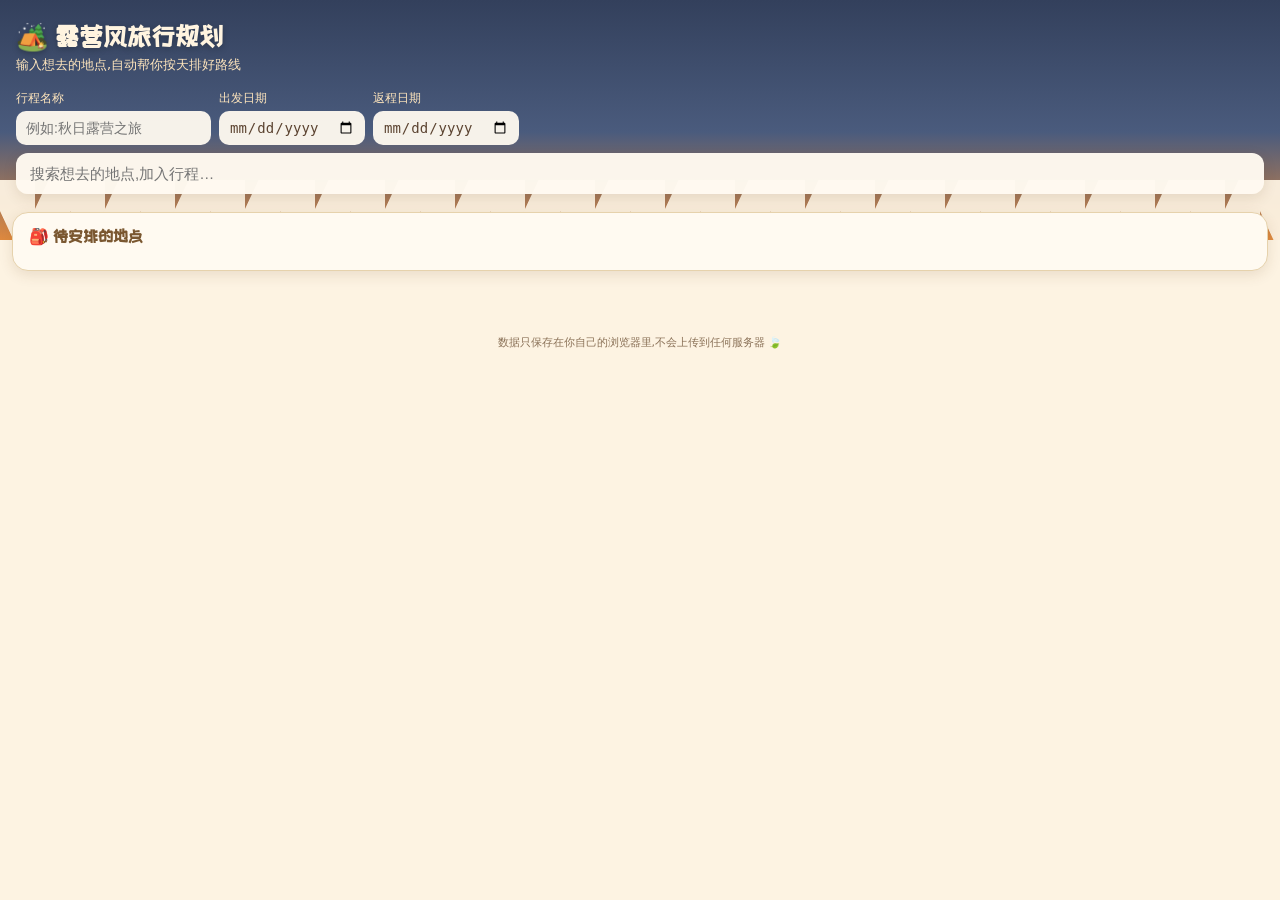
==== yuru-travel-planner/index.html @ 56dd4b8e "Initial commit: map app and travel planner" ====
<!doctype html>
<html lang="zh">
<head>
<meta charset="utf-8" />
<meta name="viewport" content="width=device-width, initial-scale=1, viewport-fit=cover, maximum-scale=1" />
<title>露营风旅行规划</title>

<link rel="manifest" href="manifest.json" />
<link rel="apple-touch-icon" href="icons/apple-touch-icon.png" />
<meta name="apple-mobile-web-app-capable" content="yes" />
<meta name="apple-mobile-web-app-status-bar-style" content="black-translucent" />
<meta name="theme-color" content="#a8763e" />

<link href="https://fonts.googleapis.com/css2?family=ZCOOL+KuaiLe&display=swap" rel="stylesheet" />
<link href="https://api.mapbox.com/mapbox-gl-js/v3.6.0/mapbox-gl.css" rel="stylesheet" />
<script src="https://api.mapbox.com/mapbox-gl-js/v3.6.0/mapbox-gl.js"></script>
<link rel="stylesheet" href="style.css" />
</head>
<body>

<header id="hero">
  <div id="hero-content">
    <h1>🏕️ 露营风旅行规划</h1>
    <p class="tagline">输入想去的地点,自动帮你按天排好路线</p>

    <div class="field-row">
      <label>行程名称
        <input id="trip-name" type="text" placeholder="例如:秋日露营之旅" />
      </label>
      <label>出发日期
        <input id="start-date" type="date" />
      </label>
      <label>返程日期
        <input id="end-date" type="date" />
      </label>
    </div>

    <div id="search-row">
      <input id="search-input" type="text" placeholder="搜索想去的地点,加入行程…" autocomplete="off" />
      <div id="suggestions"></div>
    </div>
  </div>
</header>

<section id="pool-section">
  <div class="card">
    <h2>🎒 待安排的地点</h2>
    <div id="pool-list"></div>
    <p class="empty-hint" id="pool-empty" style="display:none;">还没有地点,先在上面搜索添加几个想去的地方吧</p>
  </div>
</section>

<div id="day-tabs"></div>
<div id="day-panel"></div>

<footer class="tip">数据只保存在你自己的浏览器里,不会上传到任何服务器 🍃</footer>

<script>
  window.MAPBOX_TOKEN = "pk.eyJ1IjoiamVzc2llLW0iLCJhIjoiY210cXR6b3o3MDFyYTJ3cTBzODMyajZhNCJ9.yD9CJa31TodLp21NDC3daQ";
</script>
<script src="api.js"></script>
<script src="app.js"></script>

<script>
if ('serviceWorker' in navigator) {
  window.addEventListener('load', () => {
    navigator.serviceWorker.register('sw.js').catch(() => {});
  });
}
</script>
</body>
</html>
---- yuru-travel-planner/style.css ----
* { box-sizing: border-box; }

:root {
  --cream: #fdf3e2;
  --paper: #fffaf1;
  --ink: #5b4330;
  --ink-soft: #8a7157;
  --brown: #a8763e;
  --brown-dark: #7a5730;
  --orange: #e08a3f;
  --orange-dark: #c96f2b;
  --green: #6b8354;
  --green-dark: #526640;
  --night: #33405c;
  --border: #e6d2ac;
  --shadow: 0 4px 14px rgba(90, 60, 20, .12);
}

html, body {
  margin: 0;
  min-height: 100%;
  background: var(--cream);
  color: var(--ink);
  font-family: "Segoe UI", system-ui, "PingFang SC", "Microsoft YaHei", sans-serif;
}

h1, h2, h3, .brand-font {
  font-family: "ZCOOL KuaiLe", "Segoe UI", system-ui, sans-serif;
  color: var(--brown-dark);
}

button {
  cursor: pointer;
  font-family: inherit;
}

/* ---------- 顶部营地风头图 ---------- */
#hero {
  position: relative;
  background: linear-gradient(180deg, var(--night) 0%, #4a5b7d 55%, var(--orange) 100%);
  padding: 22px 16px 46px;
  overflow: hidden;
}
#hero::before {
  content: "";
  position: absolute;
  left: 0; right: 0; bottom: 0;
  height: 60px;
  background:
    linear-gradient(115deg, transparent 49%, var(--cream) 50%) 0 0/70px 60px repeat-x,
    linear-gradient(65deg, transparent 49%, var(--cream) 50%) 35px 0/70px 60px repeat-x;
  opacity: .95;
}
#hero-content { position: relative; z-index: 2; }
#hero h1 {
  margin: 0 0 4px;
  color: #fff4e0;
  font-size: 26px;
  text-shadow: 0 2px 6px rgba(0,0,0,.25);
}
#hero .tagline {
  color: #ffe6bd;
  font-size: 13px;
  margin: 0 0 16px;
}

.field-row { display: flex; gap: 8px; flex-wrap: wrap; margin-bottom: 8px; }
.field-row label {
  font-size: 12px;
  color: #ffe6bd;
  display: flex; flex-direction: column; gap: 4px;
}
.field-row input[type="text"],
.field-row input[type="date"] {
  border: none;
  border-radius: 10px;
  padding: 8px 10px;
  font-size: 14px;
  background: rgba(255,250,241,.95);
  color: var(--ink);
}
#trip-name { flex: 1; min-width: 160px; }

#search-row {
  display: flex;
  gap: 8px;
  margin-top: 6px;
  position: relative;
}
#search-input {
  flex: 1;
  border: none;
  border-radius: 12px;
  padding: 12px 14px;
  font-size: 15px;
  background: rgba(255,250,241,.97);
  box-shadow: var(--shadow);
}
#suggestions {
  position: absolute;
  top: 48px; left: 0; right: 0;
  background: var(--paper);
  border-radius: 12px;
  box-shadow: var(--shadow);
  z-index: 20;
  max-height: 240px;
  overflow-y: auto;
}
#suggestions div {
  padding: 10px 14px;
  border-bottom: 1px dashed var(--border);
  font-size: 14px;
  color: var(--ink);
}
#suggestions div:last-child { border-bottom: none; }
#suggestions:empty { display: none; }

/* ---------- 地点库 ---------- */
#pool-section {
  margin: -28px 12px 16px;
  position: relative;
  z-index: 3;
}
.card {
  background: var(--paper);
  border: 1px solid var(--border);
  border-radius: 16px;
  box-shadow: var(--shadow);
  padding: 14px 16px;
}
.card h2 {
  margin: 0 0 10px;
  font-size: 16px;
  display: flex;
  align-items: center;
  gap: 6px;
}
#pool-list { display: flex; flex-wrap: wrap; gap: 8px; }
.pool-chip {
  background: #fff2dc;
  border: 1px dashed var(--brown);
  border-radius: 20px;
  padding: 6px 10px 6px 12px;
  font-size: 13px;
  display: flex;
  align-items: center;
  gap: 6px;
}
.pool-chip select {
  border: none;
  background: var(--orange);
  color: #fff;
  border-radius: 10px;
  font-size: 12px;
  padding: 3px 6px;
}
.pool-chip .del { border: none; background: none; color: #b95; font-weight: bold; }

/* ---------- 日期分页 tabs ---------- */
#day-tabs {
  display: flex;
  gap: 6px;
  overflow-x: auto;
  margin: 0 12px 12px;
  padding-bottom: 2px;
}
.day-tab {
  flex: none;
  border: 1px solid var(--brown);
  background: #fff2dc;
  color: var(--brown-dark);
  border-radius: 12px 12px 0 0;
  padding: 8px 14px;
  font-size: 13px;
  white-space: nowrap;
}
.day-tab.active {
  background: var(--orange);
  color: white;
  border-color: var(--orange-dark);
}

#day-panel { margin: 0 12px 24px; display: flex; flex-direction: column; gap: 12px; }

/* ---------- 天气卡片 ---------- */
.weather-card {
  display: flex;
  align-items: center;
  gap: 12px;
}
.weather-card .emoji { font-size: 34px; }
.weather-card .temp { font-size: 20px; font-weight: bold; color: var(--brown-dark); }
.weather-card .sub { font-size: 12px; color: var(--ink-soft); }
.weather-card .note-tag {
  margin-left: auto;
  font-size: 11px;
  background: #eee0c8;
  color: var(--brown-dark);
  padding: 3px 8px;
  border-radius: 10px;
}

/* ---------- 交通方式切换 ---------- */
.mode-toggle { display: flex; gap: 8px; }
.mode-btn {
  flex: 1;
  border: 1px solid var(--border);
  background: var(--paper);
  border-radius: 12px;
  padding: 10px 6px;
  text-align: center;
  font-size: 13px;
  color: var(--ink-soft);
}
.mode-btn.active {
  background: var(--green);
  color: white;
  border-color: var(--green-dark);
}
.mode-summary { font-size: 12px; color: var(--ink-soft); margin-top: 8px; text-align: center; }

#auto-sort-btn, .primary-btn {
  border: none;
  background: var(--orange);
  color: white;
  border-radius: 12px;
  padding: 10px 14px;
  font-size: 14px;
  box-shadow: var(--shadow);
}
#auto-sort-btn:active, .primary-btn:active { background: var(--orange-dark); }

/* ---------- 地图 ---------- */
#day-map { width: 100%; height: 260px; border-radius: 14px; overflow: hidden; border: 1px solid var(--border); }

/* ---------- 地点列表(排序) ---------- */
#place-list { display: flex; flex-direction: column; gap: 10px; }
.place-card {
  border: 1px solid var(--border);
  border-radius: 14px;
  background: var(--paper);
  padding: 10px 12px;
}
.place-card .row1 {
  display: flex; align-items: center; gap: 8px;
}
.place-card .badge {
  width: 24px; height: 24px;
  border-radius: 50%;
  background: var(--green);
  color: white;
  font-size: 12px;
  display: flex; align-items: center; justify-content: center;
  flex: none;
}
.place-card .pname { font-weight: bold; flex: 1; font-size: 14px; }
.place-card .drag-handle { cursor: grab; color: var(--ink-soft); }
.place-card .leg-info {
  font-size: 11px;
  color: var(--ink-soft);
  margin: 6px 0 4px 32px;
}
.place-card .links { display: flex; gap: 10px; margin: 6px 0 4px 32px; flex-wrap: wrap; }
.place-card .links a, .place-card .links button {
  font-size: 12px;
  color: var(--brown-dark);
  background: #f3e6cc;
  border: none;
  border-radius: 8px;
  padding: 4px 8px;
  text-decoration: none;
}
.place-card .wiki-summary {
  font-size: 12px;
  color: var(--ink-soft);
  margin: 6px 0 2px 32px;
  line-height: 1.5;
  display: none;
}
.place-card .wiki-summary.show { display: block; }
.place-card textarea.notes {
  margin: 6px 0 0 32px;
  width: calc(100% - 32px);
  border: 1px dashed var(--border);
  border-radius: 8px;
  padding: 6px 8px;
  font-size: 12px;
  font-family: inherit;
  resize: vertical;
  min-height: 34px;
  background: #fffdf8;
}
.place-card .remove-btn {
  border: none; background: none; color: #c96f2b; font-size: 16px; margin-left: auto;
}

.empty-hint { color: var(--ink-soft); font-size: 13px; text-align: center; padding: 20px 0; }

footer.tip {
  text-align: center;
  font-size: 11px;
  color: var(--ink-soft);
  padding: 10px 20px 30px;
}
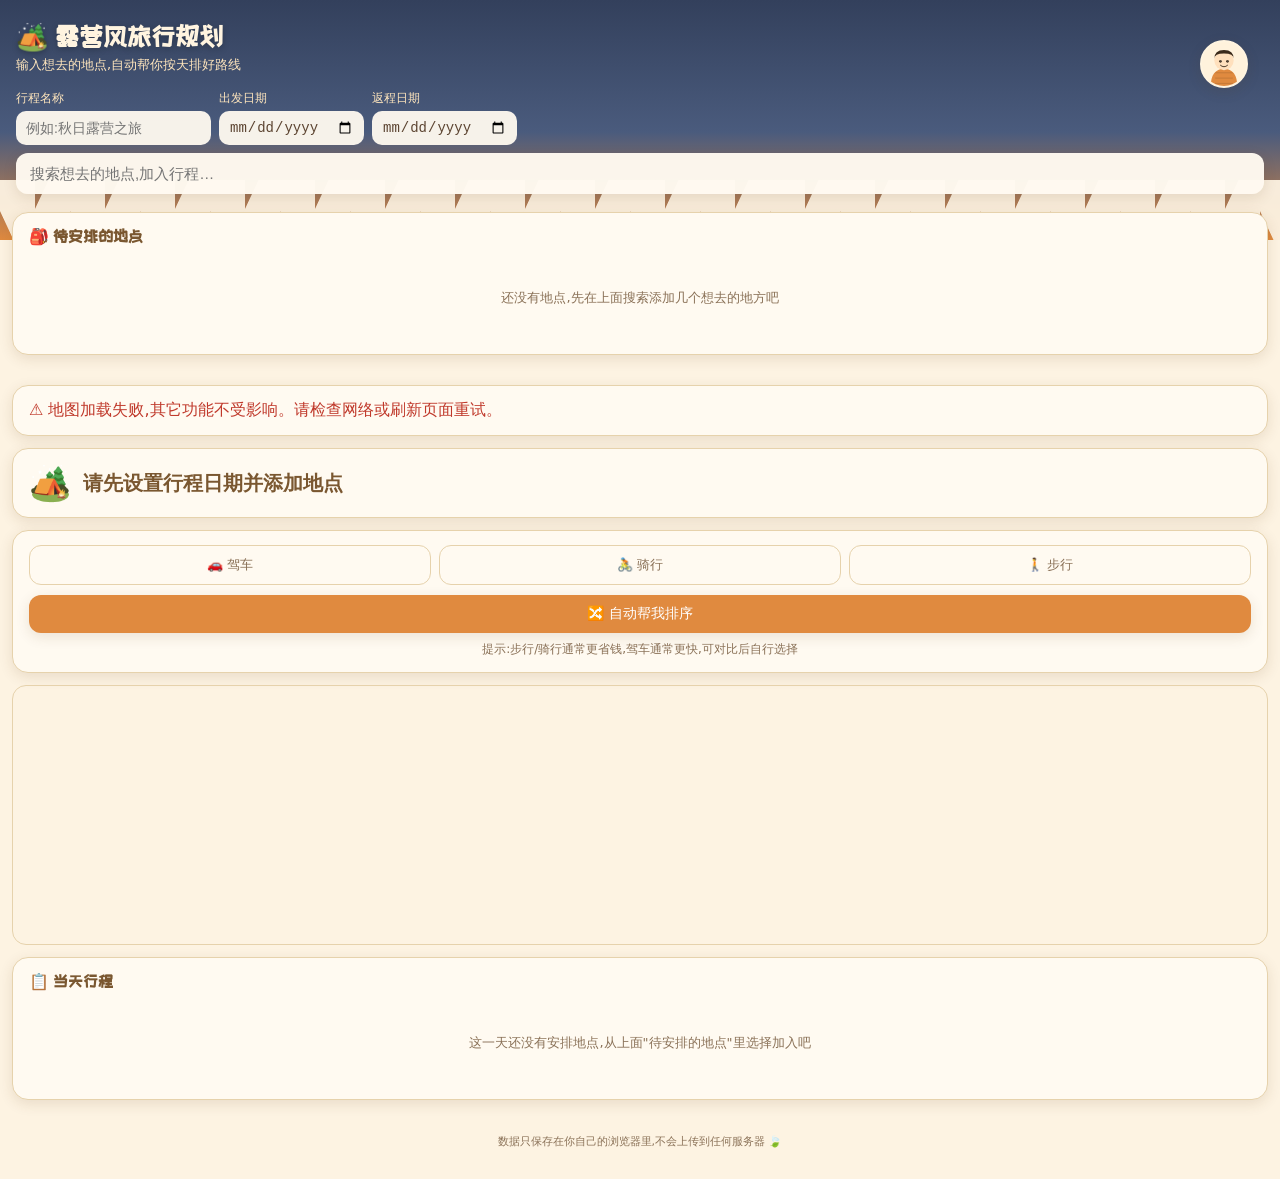
==== commit c68a0eb9: "Add character avatar customizer; make root redirect straight to travel planner" ====
--- a/yuru-travel-planner/index.html
+++ b/yuru-travel-planner/index.html
@@ -20,6 +20,7 @@
 
 <header id="hero">
   <div id="hero-content">
+    <button id="avatar-badge" class="avatar-badge" title="我的形象"></button>
     <h1>🏕️ 露营风旅行规划</h1>
     <p class="tagline">输入想去的地点,自动帮你按天排好路线</p>
 
@@ -55,11 +56,33 @@
 
 <footer class="tip">数据只保存在你自己的浏览器里,不会上传到任何服务器 🍃</footer>
 
+<div id="avatar-overlay" class="avatar-overlay">
+  <div id="avatar-panel" class="avatar-panel">
+    <div class="avatar-panel-header">
+      <h2>🧑‍🌾 我的形象</h2>
+      <button id="avatar-panel-close">✕</button>
+    </div>
+    <div id="avatar-preview" class="avatar-preview"></div>
+
+    <div class="avatar-section"><span class="avatar-label">肤色</span><div id="row-skin" class="swatch-row"></div></div>
+    <div class="avatar-section"><span class="avatar-label">眼型</span><div id="row-eyeShape" class="opt-row"></div></div>
+    <div class="avatar-section"><span class="avatar-label">瞳色</span><div id="row-eyeColor" class="swatch-row"></div></div>
+    <div class="avatar-section"><span class="avatar-label">表情</span><div id="row-mouth" class="opt-row"></div></div>
+    <div class="avatar-section"><span class="avatar-label">腮红</span><div id="row-blush" class="opt-row"></div></div>
+    <div class="avatar-section"><span class="avatar-label">发型</span><div id="row-hairStyle" class="opt-row"></div></div>
+    <div class="avatar-section"><span class="avatar-label">发色</span><div id="row-hairColor" class="swatch-row"></div></div>
+    <div class="avatar-section"><span class="avatar-label">上衣款式</span><div id="row-outfit" class="opt-row"></div></div>
+    <div class="avatar-section"><span class="avatar-label">上衣颜色</span><div id="row-outfitColor" class="swatch-row"></div></div>
+    <div class="avatar-section"><span class="avatar-label">配饰</span><div id="row-accessory" class="opt-row"></div></div>
+  </div>
+</div>
+
 <script>
   window.MAPBOX_TOKEN = "pk.eyJ1IjoiamVzc2llLW0iLCJhIjoiY210cXR6b3o3MDFyYTJ3cTBzODMyajZhNCJ9.yD9CJa31TodLp21NDC3daQ";
 </script>
 <script src="api.js"></script>
 <script src="app.js"></script>
+<script src="avatar.js"></script>
 
 <script>
 if ('serviceWorker' in navigator) {
--- a/yuru-travel-planner/style.css
+++ b/yuru-travel-planner/style.css
@@ -302,3 +302,73 @@
   color: var(--ink-soft);
   padding: 10px 20px 30px;
 }
+
+/* ---------- 人物形象 ---------- */
+.avatar-badge {
+  position: absolute;
+  top: 18px; right: 16px;
+  width: 48px; height: 48px;
+  border-radius: 50%;
+  border: 2px solid #fff4e0;
+  background: #fff2dc;
+  padding: 0;
+  overflow: hidden;
+  box-shadow: var(--shadow);
+  z-index: 5;
+}
+.avatar-badge svg { display: block; width: 100%; height: 100%; }
+
+.avatar-overlay {
+  position: fixed; inset: 0;
+  background: rgba(51, 40, 20, .45);
+  display: flex; align-items: flex-end;
+  z-index: 50;
+  opacity: 0; pointer-events: none;
+  transition: opacity .2s ease;
+}
+.avatar-overlay.open { opacity: 1; pointer-events: auto; }
+.avatar-panel {
+  background: var(--paper);
+  width: 100%;
+  max-height: 85vh;
+  overflow-y: auto;
+  border-radius: 20px 20px 0 0;
+  padding: 16px 18px calc(24px + env(safe-area-inset-bottom, 0));
+  transform: translateY(100%);
+  transition: transform .25s ease;
+}
+.avatar-overlay.open .avatar-panel { transform: translateY(0); }
+
+.avatar-panel-header { display: flex; justify-content: space-between; align-items: center; margin-bottom: 10px; }
+.avatar-panel-header h2 { margin: 0; font-size: 18px; }
+#avatar-panel-close { border: none; background: #eee; border-radius: 50%; width: 30px; height: 30px; }
+
+.avatar-preview {
+  display: flex; justify-content: center;
+  background: #fff2dc;
+  border-radius: 16px;
+  padding: 12px;
+  margin-bottom: 14px;
+}
+
+.avatar-section { margin-bottom: 14px; }
+.avatar-label { display: block; font-size: 12px; color: var(--ink-soft); margin-bottom: 6px; }
+.swatch-row, .opt-row { display: flex; flex-wrap: wrap; gap: 8px; }
+
+.swatch {
+  width: 30px; height: 30px;
+  border-radius: 50%;
+  border: 2px solid transparent;
+  padding: 0;
+}
+.swatch.active { border-color: var(--brown-dark); box-shadow: 0 0 0 2px #fff2dc inset; }
+
+.opt-btn {
+  border: 1px solid var(--border);
+  background: var(--paper);
+  border-radius: 10px;
+  padding: 6px 10px;
+  font-size: 13px;
+  color: var(--ink);
+}
+.opt-btn.active { background: var(--green); color: #fff; border-color: var(--green-dark); }
